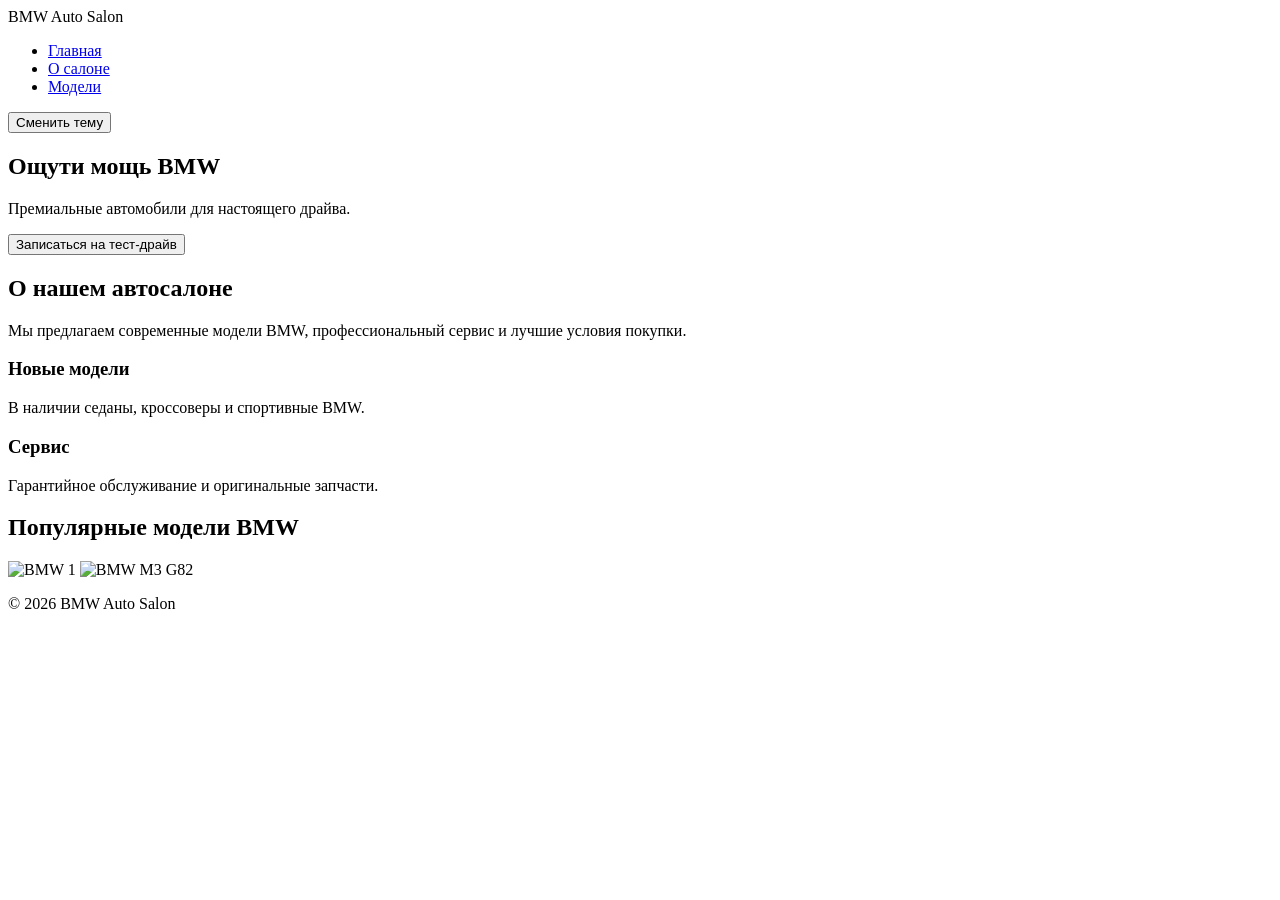
==== index.html @ 1d84d7e6 "Rename index (1).html to index.html" ====
<!DOCTYPE html>
<html lang="ru">
<head>
   <meta charset="UTF-8">
   <meta name="viewport" content="width=device-width, initial-scale=1.0">
   <title>BMW Auto Salon</title>
   <link rel="stylesheet" href="styles.css">
</head>
<body>

   <header>
       <nav>
           <div class="logo">BMW Auto Salon</div>

           <ul>
               <li><a href="#home">Главная</a></li>
               <li><a href="#about">О салоне</a></li>
               <li><a href="#gallery">Модели</a></li>
           </ul>

           <button id="themeToggle">Сменить тему</button>
       </nav>
   </header>

   <section id="home" class="hero">
       <div class="hero-content">
           <h1>Ощути мощь BMW</h1>
           <p>Премиальные автомобили для настоящего драйва.</p>

           <button class="cta-button" onclick="showAlert()">
               Записаться на тест-драйв
           </button>
       </div>
   </section>

   <section id="about" class="content-section">
       <h2>О нашем автосалоне</h2>

       <p>
           Мы предлагаем современные модели BMW,
           профессиональный сервис и лучшие условия покупки.
       </p>

       <div class="card-container">

           <div class="card">
               <h3>Новые модели</h3>
               <p>В наличии седаны, кроссоверы и спортивные BMW.</p>
           </div>

           <div class="card">
               <h3>Сервис</h3>
               <p>Гарантийное обслуживание и оригинальные запчасти.</p>
           </div>

       </div>
   </section>

   <section id="gallery" class="content-section">
       <h2>Популярные модели BMW</h2>

<div class="image-grid">

    <img src="https://images.unsplash.com/photo-1555215695-3004980ad54e?q=80&w=1200"
         alt="BMW 1">

    <img src="https://images.unsplash.com/photo-1617531653520-4893f7bbf978?q=80&w=1200"
         alt="BMW M3 G82">

</div>
   </section>

   <footer>
       <p>© 2026 BMW Auto Salon</p>
   </footer>

   <script src="script.js"></script>
</body>
</html>
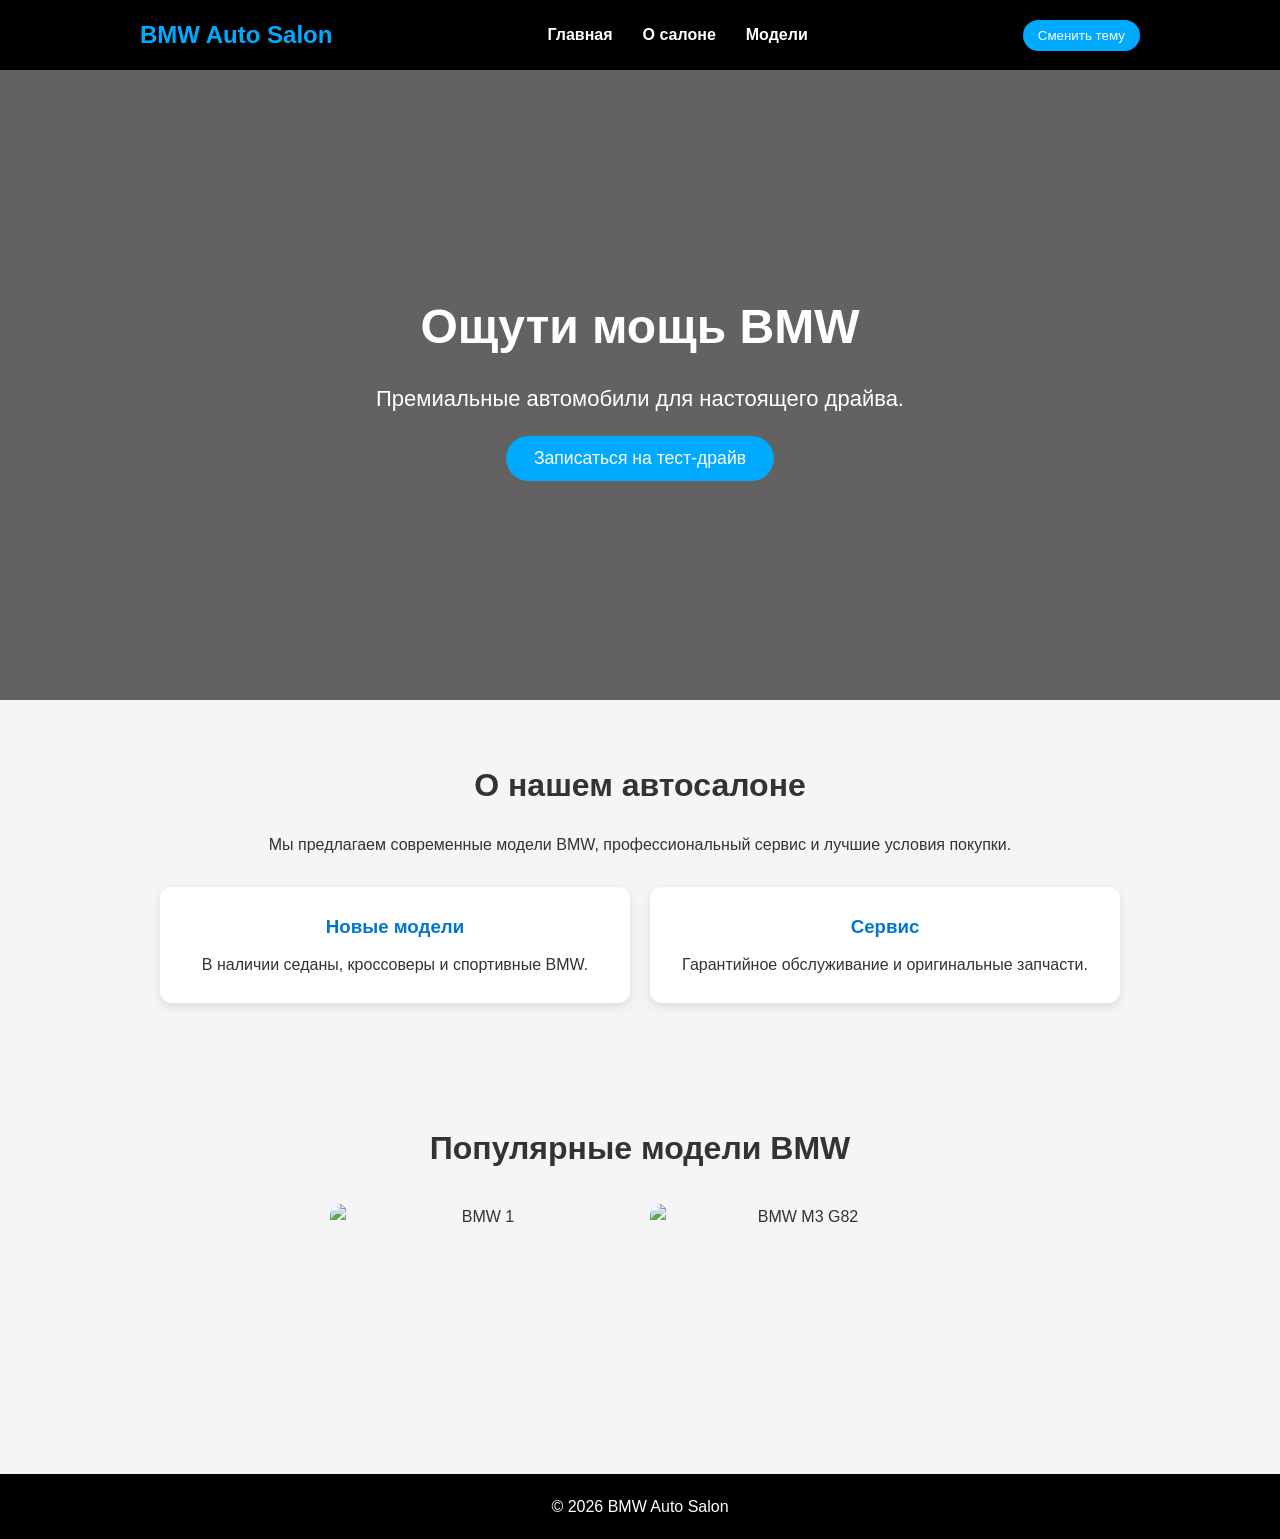
==== commit bd23b3c8: "Update index.html" ====
--- a/index.html
+++ b/index.html
@@ -4,7 +4,7 @@
    <meta charset="UTF-8">
    <meta name="viewport" content="width=device-width, initial-scale=1.0">
    <title>BMW Auto Salon</title>
-   <link rel="stylesheet" href="styles.css">
+   <link rel="stylesheet" href="style.css">
 </head>
 <body>
 
--- a/style.css
+++ b/style.css
@@ -0,0 +1,214 @@
+/* Общие стили */
+* {
+   margin: 0;
+   padding: 0;
+   box-sizing: border-box;
+}
+
+body {
+   font-family: 'Segoe UI', Tahoma, Geneva, Verdana, sans-serif;
+   line-height: 1.6;
+   color: #333;
+   transition: background 0.3s, color 0.3s;
+   background: #f5f5f5;
+}
+
+/* Шапка */
+header {
+   background: #000;
+   color: white;
+   padding: 1rem 0;
+   position: sticky;
+   top: 0;
+   z-index: 1000;
+}
+
+/* Меню */
+nav {
+   display: flex;
+   justify-content: space-around;
+   align-items: center;
+   max-width: 1200px;
+   margin: 0 auto;
+}
+
+.logo {
+   font-size: 24px;
+   font-weight: bold;
+   color: #00aaff;
+}
+
+nav ul {
+   display: flex;
+   list-style: none;
+}
+
+nav ul li {
+   margin: 0 15px;
+}
+
+nav a {
+   color: white;
+   text-decoration: none;
+   font-weight: bold;
+}
+
+nav a:hover {
+   color: #00aaff;
+}
+
+/* Кнопка темы */
+#themeToggle {
+   padding: 8px 15px;
+   border: none;
+   border-radius: 20px;
+   cursor: pointer;
+   background: #00aaff;
+   color: white;
+}
+
+/* Главный экран */
+.hero {
+   height: 70vh;
+
+   background:
+   linear-gradient(rgba(0,0,0,0.6), rgba(0,0,0,0.6)),
+   url('https://images.unsplash.com/photo-1494905998402-395d579af36f?q=80&w=1200')
+   no-repeat center center/cover;
+
+   display: flex;
+   align-items: center;
+   justify-content: center;
+   text-align: center;
+   color: white;
+}
+
+.hero h1 {
+   font-size: 48px;
+   margin-bottom: 15px;
+}
+
+.hero p {
+   font-size: 22px;
+}
+
+/* Главная кнопка */
+.cta-button {
+   background: #00aaff;
+   color: white;
+   border: none;
+   padding: 12px 28px;
+   font-size: 1.1rem;
+   border-radius: 30px;
+   cursor: pointer;
+   margin-top: 20px;
+   transition: transform 0.2s;
+}
+
+.cta-button:hover {
+   transform: scale(1.08);
+}
+
+/* Секции */
+.content-section {
+   padding: 60px 20px;
+   max-width: 1000px;
+   margin: 0 auto;
+   text-align: center;
+}
+
+.content-section h2 {
+   margin-bottom: 20px;
+   font-size: 32px;
+}
+
+/* Карточки */
+.card-container {
+   display: flex;
+   gap: 20px;
+   margin-top: 30px;
+   justify-content: center;
+}
+
+.card {
+   background: white;
+   padding: 25px;
+   border-radius: 12px;
+   box-shadow: 0 4px 10px rgba(0,0,0,0.1);
+   flex: 1;
+}
+
+.card h3 {
+   margin-bottom: 10px;
+   color: #0077cc;
+}
+
+/* Галерея */
+.image-grid {
+   display: flex;
+   justify-content: center;
+   flex-wrap: wrap;
+}
+
+.image-grid img {
+   width: 300px;
+   height: 200px;
+   object-fit: cover;
+   border-radius: 12px;
+   margin: 10px;
+   transition: 0.3s;
+}
+
+.image-grid img:hover {
+   transform: translateY(-5px);
+}
+
+/* Подвал */
+footer {
+   background: #000;
+   color: white;
+   text-align: center;
+   padding: 20px;
+}
+
+/* Тёмная тема */
+body.dark-theme {
+   background-color: #111;
+   color: #f1f1f1;
+}
+
+body.dark-theme .card {
+   background-color: #1f1f1f;
+   color: white;
+}
+
+body.dark-theme header,
+body.dark-theme footer {
+   background: #050505;
+}
+
+/* Адаптация */
+@media (max-width: 700px) {
+
+   nav {
+       flex-direction: column;
+       gap: 15px;
+   }
+
+   nav ul {
+       flex-direction: column;
+       text-align: center;
+   }
+
+   .card-container {
+       flex-direction: column;
+   }
+
+   .hero h1 {
+       font-size: 32px;
+   }
+
+   .hero p {
+       font-size: 18px;
+   }
+}
